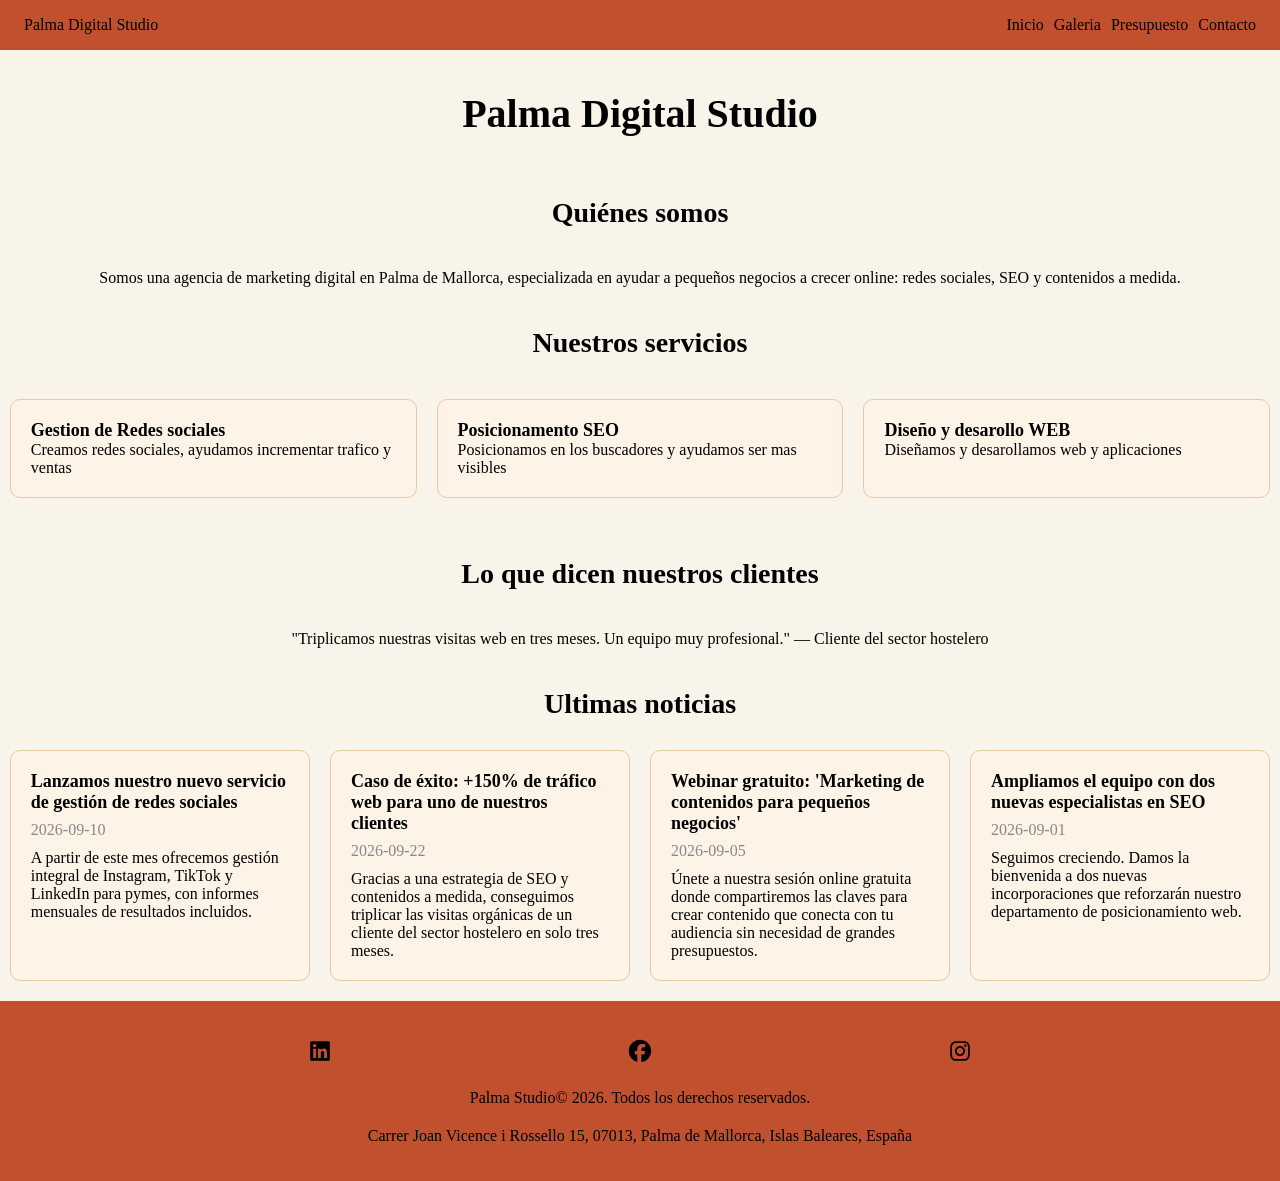
==== index.html @ fb118498 "Subida inicial del trabajo final" ====
<!DOCTYPE html>
<html lang="es">
<head>
    <meta charset="UTF-8">
    <meta name="viewport" content="width=device-width, initial-scale=1.0">
    <link rel="stylesheet" href="css/styles.css">
    <title>Inicio</title>
</head>
<body>
    <!-- HEADER -->
    <nav class="navigacion_principal">
        <div class="logo">Palma Digital Studio</div>
        <ul>
            <li><a href="index.html" class="active">Inicio</a></li>
            <li><a href="views/galeria.html">Galeria</a></li>
            <li><a href="views/presupuesto.html">Presupuesto</a></li>
            <li><a href="views/contacto.html">Contacto</a></li>
        </ul>
    </nav>
    <!-- MAIN -->
    <main>
        <div class="container-main">
             <h1>Palma Digital Studio</h1>
            <!--SECCION: TARJETAS-->
            <div id="tarjetas">
            
                <!-- SECCIÓN 1: Quiénes somos -->
                <section id="quienes-somos">
                <h2>Quiénes somos</h2>
                <p>Somos una agencia de marketing digital en Palma de Mallorca, especializada en ayudar
                a pequeños negocios a crecer online: redes sociales, SEO y contenidos a medida.</p>
                </section>

                <!--SECCION 2: Servicios-->
                
                 <section id="servicios">
                    <h2>Nuestros servicios</h2>

                    <div class="lista-servicios">
                        <div class="servicio-card card">
                            <h3>Gestion de Redes sociales</h3>
                            <p>Creamos redes sociales, ayudamos incrementar trafico y ventas</p>
                        </div>

                        <div class="servicio-card card">
                            <h3>Posicionamento SEO</h3>
                            <p>Posicionamos en los buscadores y ayudamos ser mas visibles</p>
                        </div>

                        <div class="servicio-card card">
                            <h3>Diseño y desarollo WEB</h3>
                            <p>Diseñamos y desarollamos web y aplicaciones</p>
                        </div>
                    </div>
                </section>

                <!-- SECCIÓN 3: Testimonios-->
                <section id="testimonios">
                    <h2>Lo que dicen nuestros clientes</h2>
                    <blockquote>"Triplicamos nuestras visitas web en tres meses. Un equipo muy profesional." — Cliente del sector hostelero</blockquote>
                </section>
            </div>

            <!-- SECCIÓN 2: Noticias-->
             <h2 class="titulo-noticias">Ultimas noticias</h2>
    <div id="noticias">
         
            
            
    </div>
        </div>
    </main>
    <!-- FOOTER -->
    <footer>
        <div class="redes_sociales">
            <!--LINKEDN-->
            <a href="https://linkedn/es-ficcio" aria-label="Linkedn">
                <svg xmlns="http://www.w3.org/2000/svg" viewBox="0 0 640 640">
                <!--!Font Awesome Free 7.3.1 by @fontawesome - https://fontawesome.com License - https://fontawesome.com/license/free Copyright 2026 Fonticons, Inc.-->
                <path d="M512 96L127.9 96C110.3 96 96 110.5 96 128.3L96 511.7C96 529.5 110.3 544 127.9 544L512 544C529.6 544 544 529.5 544 511.7L544 128.3C544 110.5 529.6
                96 512 96zM231.4 480L165 480L165 266.2L231.5 266.2L231.5 480L231.4 480zM198.2 160C219.5 160 236.7 177.2 236.7 198.5C236.7 219.8 219.5 237 198.2 237C176.9 237
                159.7 219.8 159.7 198.5C159.7 177.2 176.9 160 198.2 160zM480.3 480L413.9 480L413.9 376C413.9 351.2 413.4 319.3 379.4 319.3C344.8 319.3 339.5 346.3 339.5 374.2L339.5 480L273.1 480L273.1 266.2L336.8 
                266.2L336.8 295.4L337.7 295.4C346.6 278.6 368.3 260.9 400.6 260.9C467.8
                 260.9 480.3 305.2 480.3 362.8L480.3 480z"/></svg> 
            </a>

            <!--FACEBOOK-->
            <a href="https://facebook.com/es-ficcio" aria-label="Facebook">
                <svg xmlns="http://www.w3.org/2000/svg" viewBox="0 0 640 640">

                <!--!Font Awesome Free 7.3.1 by @fontawesome - https://fontawesome.com License - https://fontawesome.com/license/free Copyright 2026 Fonticons, Inc.-->
                <path d="M576 320C576 178.6 461.4 64 320 64C178.6 64 64 178.6 64 320C64
                440 146.7 540.8 258.2 568.5L258.2 398.2L205.4 398.2L205.4 320L258.2 320L258.2 286.3C258.2
                199.2 297.6 158.8 383.2 158.8C399.4 158.8 427.4 162 438.9 165.2L438.9 236C432.9 235.4 422.4 235 
                409.3 235C367.3 235 351.1 250.9 351.1 292.2L351.1 320L434.7 320L420.3 398.2L351 398.2L351 574.1C477.8 558.8 576 450.9 576 320z"/></svg>
            </a>

            <!--INSTAGRAM-->
            <a href="https://instagram.com/es-ficcio" aria-label="Instagram">
                <svg xmlns="http://www.w3.org/2000/svg" viewBox="0 0 640 640">
                <!--!Font Awesome Free 7.3.1 by @fontawesome - https://fontawesome.com License - https://fontawesome.com/license/free Copyright 2026 Fonticons, Inc.-->
                <path d="M320.3 205C256.8 204.8 205.2 256.2 205 319.7C204.8 383.2 256.2 434.8 319.7 435C383.2 435.2 434.8 383.8 435 320.3C435.2 256.8 383.8 205.2 320.3 
                205zM319.7 245.4C360.9 245.2 394.4 278.5 394.6 319.7C394.8 360.9 361.5 394.4 320.3 394.6C279.1 394.8 245.6 361.5 245.4 320.3C245.2 279.1 278.5 245.6 319.7 
                245.4zM413.1 200.3C413.1 185.5 425.1 173.5 439.9 173.5C454.7 173.5 466.7 185.5 466.7 200.3C466.7 215.1 454.7 227.1 439.9 227.1C425.1 227.1 413.1 215.1 413.1 
                200.3zM542.8 227.5C541.1 191.6 532.9 159.8 506.6 133.6C480.4 107.4 448.6 99.2 412.7 97.4C375.7 95.3 264.8 95.3 227.8 97.4C192 99.1 160.2 107.3
                133.9 133.5C107.6 159.7 99.5 191.5 97.7 227.4C95.6 264.4 95.6 375.3 97.7 412.3C99.4 448.2 107.6 480 133.9 506.2C160.2 532.4 191.9 540.6 227.8 542.4C264.8 544.5 
                375.7 544.5 412.7 542.4C448.6 540.7 480.4 532.5 506.6 506.2C532.8 480 541 448.2 542.8 412.3C544.9 375.3 544.9 264.5 542.8 227.5zM495 452C487.2 471.6 472.1 486.7 
                452.4 494.6C422.9 506.3 352.9 503.6 320.3 503.6C287.7 503.6 217.6 506.2 188.2 494.6C168.6 486.8 153.5 471.7 145.6 452C133.9 422.5 136.6 352.5 136.6 319.9C136.6 287.3 
                134 217.2 145.6 187.8C153.4 168.2 168.5 153.1 188.2 145.2C217.7 133.5 287.7 136.2 320.3 136.2C352.9 136.2 423 133.6 452.4 145.2C472 153 487.1 168.1 495 187.8C506.7 217.3
                504 287.3 504 319.9C504 352.5 506.7 422.6 495 452z"/></svg>

            </a>

        </div>
        <div class="aviso-legal-direccion">
        <p> Palma Studio© 2026. Todos los derechos reservados.</p>
        <p>
            Carrer Joan Vicence i Rossello 15, 07013, Palma de Mallorca, Islas Baleares, España
        </p>
        </div>


    </footer>
    <script src="js/noticias.js"></script>
</body>
</html>
---- css/styles.css ----
*{
    margin: 0;
    padding: 0;
    box-sizing: border-box;
   
}

body{
    display:flex;
    flex-direction: column;
    min-height: 100vh;
    background-color: rgb(248, 244, 234);;
    
}
main{
   flex: 1;
   display: flex;
   justify-content: center;
}


.navigacion_principal{
    display: flex;
    flex-direction: row;
    gap:40px;
    position: sticky;
    top:0;
    z-index: 100;
    background-color: #C1502E;;
    padding: 16px 24px;
    justify-content: space-between;
    align-items: center;


}

.navigacion_principal a{
  text-decoration: none;
  color: inherit;
}

ul{
    display: flex;
    justify-content: space-evenly;
    gap: 10px;
    list-style: none;
  

}


/**************** Solo para orientarme, dividi por colores *******************/


main { flex: 1; background-color:rgb(248, 244, 234); }



footer {background-color: #C1502E;; }


footer{
     background-color: #C1502E;
     padding: 16px 24px;
}


/*============================================================================================================================
                                               MAIN INDEX
==============================================================================================================================*/
#noticias{
    display: grid;
    grid-template-columns: repeat(auto-fit, minmax(250px, 1fr));
    gap: 20px;
    padding: 20px 0;
}
.titulo-noticias{
    text-align: center;
    font-size: 28px;
    padding-top: 20px;
    padding-bottom: 10px;
}




.main-container{
   display:flex;
   flex-direction: column;
  }

.container-main h1 {
    text-align: center;
    padding-top: 20px;
    padding-bottom: 20px;
    font-size: 2.5rem;
    margin-top: 20px;
}

#tarjetas{
   display: flex;
   flex-direction: column;
   gap: 20px;

}
#quienes-somos{
     display: flex;
     flex-direction: column;
     align-items: center;
     gap:5px;
     padding: 20px 0;
}


/* Servicios Tarjetas */

#servicios {
    display: flex;
    flex-direction: column;

    align-items: center;
    gap: 10px;
}

.lista-servicios{
   display: flex;
   gap: 20px;
   flex-wrap: wrap;
   justify-content: center;
}

.servicio-card{
   flex:1;
   min-width: 200px;;
}

.card{
   background-color: blanchedalmond;
   padding: 20px;
   border:1px solid rgb(148, 49, 14);
   border-radius: 10px;
}


#quienes-somos {
    padding-top: 40px;
    padding-bottom: 0;
}

#servicios {
    padding-top: 20px;
    padding-bottom: 20px;
}

#quienes-somos {
    gap: 40px;
}

#servicios {
    gap: 40px;
}

.card {
    background-color: #FDF3E7;
    border: 1px solid #E8C9A8;
    border-radius: 10px;
    padding: 20px;
}
.noticia-card h3{
    margin-bottom: 8px;
}

.noticia-card .noticia-fecha{
    margin-bottom: 10px;
    color: #888;
}


#quienes-somos h2, #servicios h2, #testimonios h2, .container-main > h2 {
    font-size: 28px;
}
#testimonios {
    display: flex;
    flex-direction: column;
    align-items: center;
    gap: 40px;
    padding-top: 20px;
    padding-bottom: 20px;
}

.servicio-card h3, .noticia-card h3 {
    font-size: 18px;
}






















/********************************************* GALEREA ******************************************************************/


/* ============================================================
   GALERÍA — grid de miniaturas + modal para verlas en grande
   ============================================================ */

/* Este es el CONTENEDOR que envuelve las 4 fotos.
   Le decimos que sea un grid, y cómo repartir sus columnas */
#grid-galeria {

    display: grid;
    /* Activa el modo "cuadrícula". Sin esta línea, las <img> de
       dentro se comportarían como texto normal, una detrás de
       otra, sin ningún control de columnas */

    grid-template-columns: repeat(auto-fit, minmax(200px, 1fr));
    /* Esto define el ANCHO de las columnas:
       - minmax(200px, 1fr) → cada columna mide MÍNIMO 200px,
         y si sobra espacio en la pantalla, se reparte por igual
       - repeat(auto-fit, ...) → mete tantas columnas de esas
         como quepan, sin que tengamos que decirle un número fijo.
         Si la pantalla es ancha, caben más columnas; si es
         estrecha (móvil), caben menos — se recalcula solo */

    gap: 16px;
    /* Espacio entre las fotos, tanto horizontal como vertical.
       Mejor que usar "margin" en cada imagen suelta, porque
       gap no añade espacio extra sobrante en los bordes */

    padding: 20px;
    /* Separación entre el borde del grid y las fotos de dentro,
       para que no queden pegadas al nav ni a los lados de la
       pantalla */

 

}







/* Estas son las reglas que se aplican a CADA una de las 4 fotos
   dentro del grid (todas comparten la clase "galeria-thumb") */
.galeria-thumb {

    width: 100%;
    /* La imagen llena TODO el ancho de la columna que le tocó
       (columna decidida arriba, en grid-template-columns) */

    height: 270px;
    /* La ALTURA la fijamos aparte, a mano — el grid no decide
       esto, solo el ancho. Ponemos la misma altura a las 4 para
       que todas queden igual de grandes visualmente, en vez de
       que cada una tenga la altura natural de su foto original */

    object-fit: cover;
    /* CLAVE: como acabamos de forzar una altura fija (270px),
       la foto podría verse aplastada o estirada si no encaja
       exactamente. object-fit:cover le dice "rellena este hueco
       y recorta lo que sobre, pero NUNCA te deformes" */

    border-radius: 8px;
    /* Esquinas redondeadas, un detalle estético */

    cursor: pointer;
    /* Cambia el cursor del ratón a una "manita" al pasar por
       encima, para indicar visualmente que se puede hacer clic */

    transition: transform 0.2s ease, box-shadow 0.2s ease;
    /* Esto NO cambia nada por sí solo — solo le dice al navegador:
       "cuando cambien transform o box-shadow en este elemento
       (por ejemplo, en el :hover de abajo), hazlo suavemente en
       0.2 segundos, no de golpe" */
}

/* :hover son estilos que se aplican SOLO mientras el ratón está
   encima de la imagen — desaparecen en cuanto lo apartas */
.galeria-thumb:hover {

    transform: scale(1.03);
    /* Agranda la imagen un 3% — un efecto sutil de "esto es
       interactivo, tócame" */

    box-shadow: 0 4px 12px rgba(0, 0, 0, 0.2);
    /* Sombra que aparece al pasar el ratón, reforzando la
       sensación de que la foto "se levanta" un poco */
}


/* ============================================================
   MODAL — la caja que muestra la foto en grande al hacer clic
   ============================================================ */

/* El FONDO OSCURO que cubre toda la pantalla cuando el modal
   está abierto */
.modal-oculto {

    display: none;
    /* CLAVE: oculto de partida, en cuanto carga la página.
       jQuery cambia esto a "block" con .fadeIn() cuando haces
       clic en una miniatura. Sin esta línea, el modal se vería
       SIEMPRE, desde el primer segundo, tapando todo */

    position: fixed;
    /* Lo saca del flujo normal de la página y lo "clava" respecto
       a la ventana del navegador — así, aunque el usuario haga
       scroll, el modal se queda siempre en su sitio, cubriendo
       toda la pantalla visible */

    top: 0;
    left: 0;
    width: 100%;
    height: 100%;
    /* Estas 4 líneas juntas hacen que el fondo oscuro cubra
       TODA la ventana, de esquina a esquina */

    background: rgba(0, 0, 0, 0.9);
    /* Negro al 90% de opacidad — el "oscurecido" típico detrás
       de cualquier modal. El 10% restante deja intuir que hay
       algo detrás, sin distraer */

    z-index: 200;
    /* z-index decide qué capa queda POR ENCIMA cuando varios
       elementos se solapan. Tiene que ser MAYOR que el z-index
       de tu nav (que tiene 100) — si no, el nav se vería
       flotando por encima del modal, tapando parte de la foto */
}

/* La IMAGEN GRANDE que aparece centrada dentro del modal */
#modal-imagen {

    max-width: 85%;
    max-height: 85%;
    /* Nunca más grande que el 85% del ancho/alto de la pantalla,
       para dejar un margen de aire alrededor y que no toque
       los bordes */

    display: block;
    margin: 0 auto;
    /* margin:0 auto centra la imagen HORIZONTALMENTE dentro
       de su contenedor (el modal) */

    position: relative;
    top: 50%;
    transform: translateY(-50%);
    /* Este truco de 3 líneas centra la imagen VERTICALMENTE:
       - "top:50%" baja el borde SUPERIOR de la imagen hasta la
         mitad de la pantalla
       - "translateY(-50%)" la sube la mitad de SU PROPIA altura,
         dejándola perfectamente centrada de verdad (no solo su
         borde de arriba) */

    border-radius: 4px;
    box-shadow: 0 8px 30px rgba(0, 0, 0, 0.5);
    /* Sombra suave para que la foto se despegue visualmente
       del fondo negro, en vez de fundirse con él */
}

/* La "X" para cerrar, arriba a la derecha del modal */
#cerrar-modal {

    position: absolute;
    /* position:absolute la coloca respecto al primer ancestro
       que tenga position distinto de "static" — en este caso,
       el propio .modal-oculto (que tiene position:fixed) */

    top: 24px;
    right: 32px;
    /* Separada un poco de la esquina superior derecha */

    color: white;
    font-size: 2.5rem;
    font-weight: 300;
    /* Blanca, grande y fina, para que se vea bien sobre el
       fondo negro sin ser demasiado pesada visualmente */

    line-height: 1;
    /* Sin esto, la "X" tendría un pequeño espacio extra arriba
       y abajo por defecto del navegador — line-height:1 lo quita,
       ajustando el texto justo a su tamaño real */

    cursor: pointer;
    /* Cursor de "manita" para indicar que es clicable */
}
#galeria {
    background-color: transparent;
    border: none;
    padding: 20px 0;
}

#galeria .cabecera {
    text-align: center;
    padding: 20px;
}



         



/*====================================================================================================================
                                                PRESUPUESTO
=======================================================================================================================*/


.contenedor{
    max-width: 900px;
}

#presupuesto{
   display: flex;
   flex-direction: column;
   flex-wrap: wrap;
   align-items: center;
   gap: 20px;

}

#form-presupuesto{

   display: flex;
   
   flex-wrap: wrap;
   gap: 40px;
   padding: 40px;
   

}

fieldset{
    display: grid;
    grid-template-columns: 1fr;
    gap: 15px;
    border: 1px solid #E8C9A8;
    background-color: #FDF3E7;
    border-radius: 12px;
    padding: 25px 30px;
}
legend{
   font-family: Arial, Helvetica, sans-serif;
   font-size: larger;

   font-weight: 400;
   padding: 20px 20px;
}

.cabecera{
   margin-top: 20px;
}

#form-presupuesto{
   margin-bottom: 60px;
   margin-top: -20px;
}


input{
    border: 1px solid #E8C9A8;
     border-radius: 6px;
}

input:focus{
    border: 2px solid #C1502E;
    outline: none;
}

input:-webkit-autofill{
    -webkit-box-shadow: 0 0 0 1000px #fff inset;
}


button{
    border: 1px solid #E8C9A8;
    border-radius: 6px;
    padding: 10px 20px;
    background-color: #fff;
    font-family: inherit;
    cursor: pointer;
}

input[type="checkbox"]{
    appearance: none;
    width: 18px;
    height: 18px;
    border: 1px solid #E8C9A8;
    border-radius: 4px;
    background-color: #fff;
    cursor: pointer;
}

input[type="checkbox"]:checked{
    background-color: #C1502E;
    border-color: #C1502E;
}

select{
    border: 1px solid #E8C9A8;
    border-radius: 6px;
    padding: 8px 10px;
    background-color: #fff;
    font-family: inherit;
}

select:focus{
    border: 2px solid #C1502E;
    outline: none;
}


button:hover{
    border: 2px solid #C1502E;
}

button:active{
    border: 2px solid #C1502E;
    background-color: #FDF3E7;
}







   /*===================================================================================
                                             CONTACTO
/*===================================================================================*/
main{
   background-color: rgb(248, 244, 234);
}
.contenedor {
    
    width: 1200px;
    max-width: 90%;       /* para que no se salga en pantallas pequeñas */
    margin: 20px auto;    /* auto a los lados = centrado horizontal */
    background-color: rgb(248, 244, 234);
}
#map {
    height: 400px;
    width: 100%;
}

.leaflet-routing-container {
    max-width: 90%;
    font-size: 0.85rem;
}

#contacto{
    display: flex;
    flex-direction: column;
    align-items: center;
    justify-content: center;
    gap: 30px;
   
}

.datos-contacto{
  
    text-align: center;
    margin-bottom: 40px;
    padding: 10px;
   }

.datos-contacto p{
    line-height: 1.8;
}




/*===================================================================================
                                             FOOTER
/*===================================================================================*/

.redes_sociales{
   display: flex;
   justify-content: space-evenly;
   align-items: center; 
   gap:10px;
   margin-top: 20px;

   
}
.redes_sociales svg{

width: 28px;
height: 28px;

}

.aviso-legal-direccion{
   display: flex;
   flex-direction: column;
   align-items: center;
   gap:20px;
   margin-top: 20px;
   margin-bottom: 20px;
}
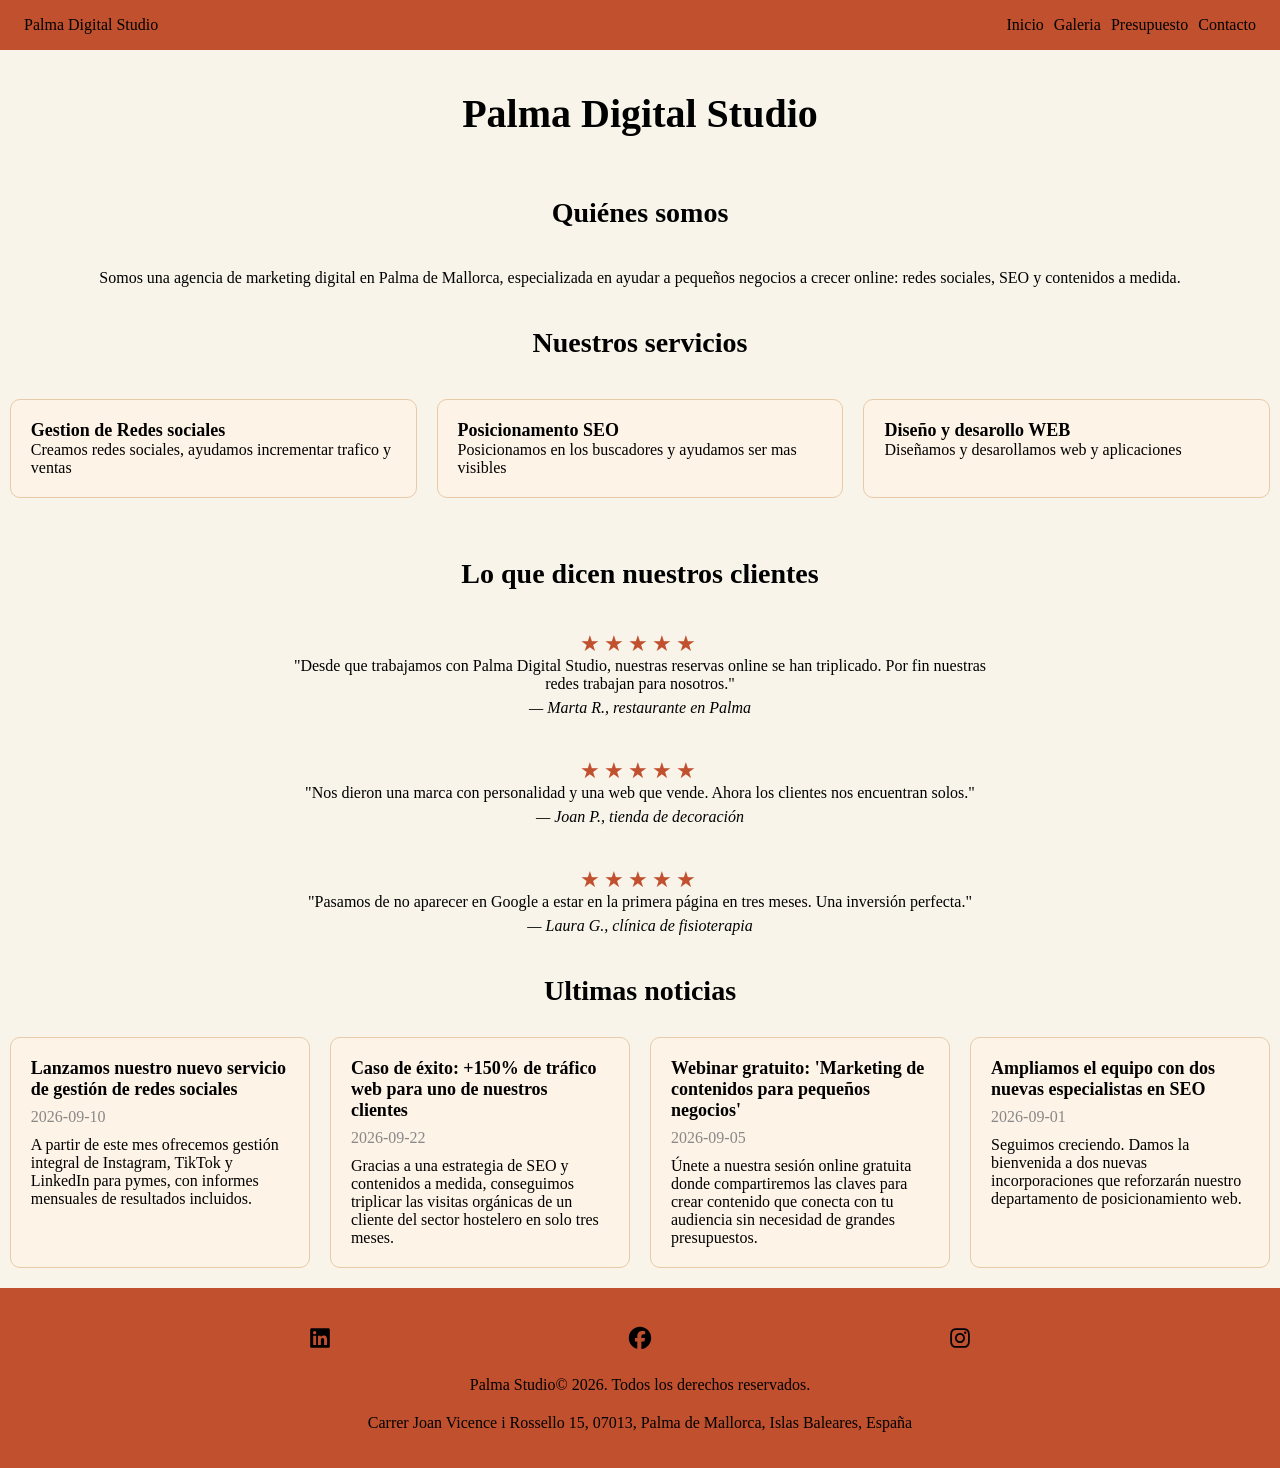
==== commit a3bf28fb: "Version de trabajo final" ====
--- a/index.html
+++ b/index.html
@@ -8,6 +8,7 @@
 </head>
 <body>
     <!-- HEADER -->
+     <!-- Menú de navegación: class="active" marca la página en la que esta usuario -->
     <nav class="navigacion_principal">
         <div class="logo">Palma Digital Studio</div>
         <ul>
@@ -19,9 +20,12 @@
     </nav>
     <!-- MAIN -->
     <main>
+        <!--contenedor que envuelve todo el contenido principal-->
         <div class="container-main">
+            <!--titulo principal de la pagina y de la web en general-->
              <h1>Palma Digital Studio</h1>
             <!--SECCION: TARJETAS-->
+            <!--agrupa las secciones "quiénes somos", "servicios" y "testimonios"-->
             <div id="tarjetas">
             
                 <!-- SECCIÓN 1: Quiénes somos -->
@@ -32,7 +36,7 @@
                 </section>
 
                 <!--SECCION 2: Servicios-->
-                
+                <!--Muestra servicios los servicios principales enlas tarjetas-->
                  <section id="servicios">
                     <h2>Nuestros servicios</h2>
 
@@ -55,26 +59,47 @@
                 </section>
 
                 <!-- SECCIÓN 3: Testimonios-->
+                 <!--esta seccion muestra testimonios de los clientes, uso "blockquote" para comentarios de los demas-->
                 <section id="testimonios">
                     <h2>Lo que dicen nuestros clientes</h2>
-                    <blockquote>"Triplicamos nuestras visitas web en tres meses. Un equipo muy profesional." — Cliente del sector hostelero</blockquote>
+                    <blockquote>
+                        <p class="estrellas">★★★★★</p>
+                        <p>"Desde que trabajamos con Palma Digital Studio, nuestras reservas online se han triplicado. Por fin nuestras redes trabajan para nosotros."</p>
+                        <p class="autor">— Marta R., restaurante en Palma</p>
+                    </blockquote>
+
+                    <blockquote>
+                        <p class="estrellas">★★★★★</p>
+                        <p>"Nos dieron una marca con personalidad y una web que vende. Ahora los clientes nos encuentran solos."</p>
+                        <p class="autor">— Joan P., tienda de decoración</p>
+                    </blockquote>
+
+                    <blockquote>
+                        <p class="estrellas">★★★★★</p>
+                        <p>"Pasamos de no aparecer en Google a estar en la primera página en tres meses. Una inversión perfecta."</p>
+                        <p class="autor">— Laura G., clínica de fisioterapia</p>
+                    </blockquote>
                 </section>
             </div>
 
-            <!-- SECCIÓN 2: Noticias-->
+            <!-- SECCIÓN 4: Noticias-->
              <h2 class="titulo-noticias">Ultimas noticias</h2>
-    <div id="noticias">
+
+        <!-- Este div está vacío porque se rellena con noticias.js,
+        que carga las noticias desde data/noticias.json con fetch -->
+        <div id="noticias">
          
-            
-            
-    </div>
+        </div>
         </div>
     </main>
+    
     <!-- FOOTER -->
     <footer>
+        <!-- Enlaces a redes sociales con iconos SVG de Font Awesome.
+        El aria-label indica a los lectores de pantalla que red es cada icono -->
         <div class="redes_sociales">
-            <!--LINKEDN-->
-            <a href="https://linkedn/es-ficcio" aria-label="Linkedn">
+            <!--LINKEDIN-->
+            <a href="https://linkedin.com/ficcio" aria-label="LinkedIn">
                 <svg xmlns="http://www.w3.org/2000/svg" viewBox="0 0 640 640">
                 <!--!Font Awesome Free 7.3.1 by @fontawesome - https://fontawesome.com License - https://fontawesome.com/license/free Copyright 2026 Fonticons, Inc.-->
                 <path d="M512 96L127.9 96C110.3 96 96 110.5 96 128.3L96 511.7C96 529.5 110.3 544 127.9 544L512 544C529.6 544 544 529.5 544 511.7L544 128.3C544 110.5 529.6
@@ -85,7 +110,7 @@
             </a>
 
             <!--FACEBOOK-->
-            <a href="https://facebook.com/es-ficcio" aria-label="Facebook">
+            <a href="https://facebook.com/ficcio" aria-label="Facebook">
                 <svg xmlns="http://www.w3.org/2000/svg" viewBox="0 0 640 640">
 
                 <!--!Font Awesome Free 7.3.1 by @fontawesome - https://fontawesome.com License - https://fontawesome.com/license/free Copyright 2026 Fonticons, Inc.-->
@@ -96,7 +121,7 @@
             </a>
 
             <!--INSTAGRAM-->
-            <a href="https://instagram.com/es-ficcio" aria-label="Instagram">
+            <a href="https://instagram.com/ficcio" aria-label="Instagram">
                 <svg xmlns="http://www.w3.org/2000/svg" viewBox="0 0 640 640">
                 <!--!Font Awesome Free 7.3.1 by @fontawesome - https://fontawesome.com License - https://fontawesome.com/license/free Copyright 2026 Fonticons, Inc.-->
                 <path d="M320.3 205C256.8 204.8 205.2 256.2 205 319.7C204.8 383.2 256.2 434.8 319.7 435C383.2 435.2 434.8 383.8 435 320.3C435.2 256.8 383.8 205.2 320.3 
@@ -112,6 +137,7 @@
             </a>
 
         </div>
+        <!-- Copyright y dirección de la empresa -->
         <div class="aviso-legal-direccion">
         <p> Palma Studio© 2026. Todos los derechos reservados.</p>
         <p>
@@ -121,6 +147,8 @@
 
 
     </footer>
+    <!--carga el script de las noticias al final del body,
+    de esta manera el HTML ya estara cargado cuando se ejecute.-->
     <script src="js/noticias.js"></script>
 </body>
 </html>
--- a/css/styles.css
+++ b/css/styles.css
@@ -1,94 +1,88 @@
-*{
+/*============================================================
+                    ESTILOS GENERALES
+    (se aplican a las 4 páginas: index, galería,
+     presupuesto y contacto)
+============================================================*/
+
+/* Reset: quito margenes por defecto y hago que el padding
+   y el borde cuenten dentro del ancho de cada elemento */
+* {
     margin: 0;
     padding: 0;
     box-sizing: border-box;
-   
-}
-
-body{
-    display:flex;
+}
+
+/* Body en columna y con altura minima de pantalla completa,
+   para que el footer quede siempre abajo */
+body {
+    display: flex;
     flex-direction: column;
     min-height: 100vh;
-    background-color: rgb(248, 244, 234);;
-    
-}
-main{
-   flex: 1;
-   display: flex;
-   justify-content: center;
-}
-
-
-.navigacion_principal{
+    background-color: rgb(248, 244, 234);
+}
+
+/* Main ocupa todo el espacio libre entre el menú y el footer */
+main {
+    flex: 1;
+    display: flex;
+    justify-content: center;
+    background-color: rgb(248, 244, 234);
+}
+
+/* Contenedor de galería, presupuesto y contacto: centrado
+   y sin salirse de la pantalla en movil (max-width 90%) */
+.contenedor {
+    width: 1200px;
+    max-width: 90%;
+    margin: 20px auto;
+    background-color: rgb(248, 244, 234);
+}
+
+/* Títulos h1 de galería, presupuesto y contacto */
+.cabecera {
+    margin-top: 20px;
+}
+
+
+/*============================================================
+                    MENÚ DE NAVEGACIÓN
+============================================================*/
+
+/* Menú fijo arriba (sticky) con el logo a la izquierda
+   y los enlaces a la derecha */
+.navigacion_principal {
     display: flex;
     flex-direction: row;
-    gap:40px;
+    gap: 40px;
     position: sticky;
-    top:0;
-    z-index: 100;
-    background-color: #C1502E;;
+    top: 0;
+    z-index: 100; /* queda por encima del contenido al hacer scroll */
+    background-color: #C1502E;
     padding: 16px 24px;
     justify-content: space-between;
     align-items: center;
-
-
-}
-
-.navigacion_principal a{
-  text-decoration: none;
-  color: inherit;
-}
-
-ul{
+}
+
+/* Enlaces del menú sin subrayado y con el color del texto */
+.navigacion_principal a {
+    text-decoration: none;
+    color: inherit;
+}
+
+/* Lista de enlaces en fila y sin viñetas */
+ul {
     display: flex;
     justify-content: space-evenly;
     gap: 10px;
     list-style: none;
-  
-
-}
-
-
-/**************** Solo para orientarme, dividi por colores *******************/
-
-
-main { flex: 1; background-color:rgb(248, 244, 234); }
-
-
-
-footer {background-color: #C1502E;; }
-
-
-footer{
-     background-color: #C1502E;
-     padding: 16px 24px;
-}
-
-
-/*============================================================================================================================
-                                               MAIN INDEX
-==============================================================================================================================*/
-#noticias{
-    display: grid;
-    grid-template-columns: repeat(auto-fit, minmax(250px, 1fr));
-    gap: 20px;
-    padding: 20px 0;
-}
-.titulo-noticias{
-    text-align: center;
-    font-size: 28px;
-    padding-top: 20px;
-    padding-bottom: 10px;
-}
-
-
-
-
-.main-container{
-   display:flex;
-   flex-direction: column;
-  }
-
+}
+
+
+/*============================================================
+                    INDEX (PORTADA)
+============================================================*/
+
+/* Título principal de la portada */
 .container-main h1 {
     text-align: center;
     padding-top: 20px;
@@ -97,88 +91,68 @@
     margin-top: 20px;
 }
 
-#tarjetas{
-   display: flex;
-   flex-direction: column;
-   gap: 20px;
-
-}
-#quienes-somos{
-     display: flex;
-     flex-direction: column;
-     align-items: center;
-     gap:5px;
-     padding: 20px 0;
-}
-
-
-/* Servicios Tarjetas */
-
+/* Agrupa quiénes somos, servicios y testimonios en columna */
+#tarjetas {
+    display: flex;
+    flex-direction: column;
+    gap: 20px;
+}
+
+/* Sección quiénes somos, centrada */
+#quienes-somos {
+    display: flex;
+    flex-direction: column;
+    align-items: center;
+    gap: 40px;
+    padding: 40px 0 0;
+}
+
+/* Sección de servicios, centrada */
 #servicios {
     display: flex;
     flex-direction: column;
-
-    align-items: center;
-    gap: 10px;
-}
-
-.lista-servicios{
-   display: flex;
-   gap: 20px;
-   flex-wrap: wrap;
-   justify-content: center;
-}
-
-.servicio-card{
-   flex:1;
-   min-width: 200px;;
-}
-
-.card{
-   background-color: blanchedalmond;
-   padding: 20px;
-   border:1px solid rgb(148, 49, 14);
-   border-radius: 10px;
-}
-
-
-#quienes-somos {
-    padding-top: 40px;
-    padding-bottom: 0;
-}
-
-#servicios {
-    padding-top: 20px;
-    padding-bottom: 20px;
-}
-
-#quienes-somos {
+    align-items: center;
     gap: 40px;
-}
-
-#servicios {
-    gap: 40px;
-}
-
+    padding: 20px 0;
+}
+
+/* Tarjetas de servicios en fila; si no caben, bajan a otra linea */
+.lista-servicios {
+    display: flex;
+    gap: 20px;
+    flex-wrap: wrap;
+    justify-content: center;
+}
+
+/* Cada tarjeta de servicio ocupa el mismo ancho (minimo 200px) */
+.servicio-card {
+    flex: 1;
+    min-width: 200px;
+}
+
+/* Estilo común de tarjetas (servicios y noticias) */
 .card {
     background-color: #FDF3E7;
     border: 1px solid #E8C9A8;
     border-radius: 10px;
     padding: 20px;
 }
-.noticia-card h3{
-    margin-bottom: 8px;
-}
-
-.noticia-card .noticia-fecha{
-    margin-bottom: 10px;
-    color: #888;
-}
-
-
-#quienes-somos h2, #servicios h2, #testimonios h2, .container-main > h2 {
+
+/* Tamaño de los titulos h2 de la portada */
+#quienes-somos h2,
+#servicios h2,
+#testimonios h2,
+.container-main > h2 {
     font-size: 28px;
 }
+
+/* Tamaño de los titulos h3 dentro de las tarjetas */
+.servicio-card h3,
+.noticia-card h3 {
+    font-size: 18px;
+}
+
+/* Sección de testimonios, centrada */
 #testimonios {
     display: flex;
     flex-direction: column;
@@ -188,266 +162,162 @@
     padding-bottom: 20px;
 }
 
-.servicio-card h3, .noticia-card h3 {
-    font-size: 18px;
-}
-
-
-
-
-
-
-
-
-
-
-
-
-
-
-
-
-
-
-
-
-
-
-/********************************************* GALEREA ******************************************************************/
-
-
-/* ============================================================
-   GALERÍA — grid de miniaturas + modal para verlas en grande
-   ============================================================ */
-
-/* Este es el CONTENEDOR que envuelve las 4 fotos.
-   Le decimos que sea un grid, y cómo repartir sus columnas */
+/* Reseñas centradas y con ancho maximo para que se lean bien */
+#testimonios blockquote {
+    text-align: center;
+    max-width: 700px;
+}
+
+/* Estrellas de valoración en terracota */
+.estrellas {
+    color: #C1502E;
+    font-size: 1.4rem;
+    letter-spacing: 4px;
+}
+
+/* Nombre del cliente de la reseña en cursiva */
+.autor {
+    font-style: italic;
+    margin-top: 6px;
+}
+
+/* Titulo "Últimas noticias" */
+.titulo-noticias {
+    text-align: center;
+    font-size: 28px;
+    padding-top: 20px;
+    padding-bottom: 10px;
+}
+
+/* Cuadricula de noticias (las crea noticias.js):
+   columnas de mínimo 250px que se adaptan al ancho */
+#noticias {
+    display: grid;
+    grid-template-columns: repeat(auto-fit, minmax(250px, 1fr));
+    gap: 20px;
+    padding: 20px 0;
+}
+
+/* Separación bajo el titulo de cada noticia */
+.noticia-card h3 {
+    margin-bottom: 8px;
+}
+
+/* Fecha de la noticia en gris */
+.noticia-card .noticia-fecha {
+    margin-bottom: 10px;
+    color: #888;
+}
+
+
+/*============================================================
+                          GALERÍA
+============================================================*/
+
+/* Sección de la galeria */
+#galeria {
+    background-color: transparent;
+    border: none;
+    padding: 20px 0;
+}
+
+/* Titulo de la galeria centrado */
+#galeria .cabecera {
+    text-align: center;
+    padding: 20px;
+}
+
+/* Cuadrícula de miniaturas: 2 columnas en ordenador y 1 en móvil,
+   con ancho máximo de 900px y centrada */
 #grid-galeria {
-
     display: grid;
-    /* Activa el modo "cuadrícula". Sin esta línea, las <img> de
-       dentro se comportarían como texto normal, una detrás de
-       otra, sin ningún control de columnas */
-
-    grid-template-columns: repeat(auto-fit, minmax(200px, 1fr));
-    /* Esto define el ANCHO de las columnas:
-       - minmax(200px, 1fr) → cada columna mide MÍNIMO 200px,
-         y si sobra espacio en la pantalla, se reparte por igual
-       - repeat(auto-fit, ...) → mete tantas columnas de esas
-         como quepan, sin que tengamos que decirle un número fijo.
-         Si la pantalla es ancha, caben más columnas; si es
-         estrecha (móvil), caben menos — se recalcula solo */
-
+    grid-template-columns: repeat(auto-fit, minmax(300px, 1fr));
     gap: 16px;
-    /* Espacio entre las fotos, tanto horizontal como vertical.
-       Mejor que usar "margin" en cada imagen suelta, porque
-       gap no añade espacio extra sobrante en los bordes */
-
     padding: 20px;
-    /* Separación entre el borde del grid y las fotos de dentro,
-       para que no queden pegadas al nav ni a los lados de la
-       pantalla */
-
- 
-
-}
-
-
-
-
-
-
-
-/* Estas son las reglas que se aplican a CADA una de las 4 fotos
-   dentro del grid (todas comparten la clase "galeria-thumb") */
+    max-width: 900px;
+    margin: 0 auto;
+}
+
+/* Miniaturas ocupan todo el ancho de su columna y se ven enteras, sin recortar */
 .galeria-thumb {
-
     width: 100%;
-    /* La imagen llena TODO el ancho de la columna que le tocó
-       (columna decidida arriba, en grid-template-columns) */
-
-    height: 270px;
-    /* La ALTURA la fijamos aparte, a mano — el grid no decide
-       esto, solo el ancho. Ponemos la misma altura a las 4 para
-       que todas queden igual de grandes visualmente, en vez de
-       que cada una tenga la altura natural de su foto original */
-
+    height: auto;
     object-fit: cover;
-    /* CLAVE: como acabamos de forzar una altura fija (270px),
-       la foto podría verse aplastada o estirada si no encaja
-       exactamente. object-fit:cover le dice "rellena este hueco
-       y recorta lo que sobre, pero NUNCA te deformes" */
-
     border-radius: 8px;
-    /* Esquinas redondeadas, un detalle estético */
-
     cursor: pointer;
-    /* Cambia el cursor del ratón a una "manita" al pasar por
-       encima, para indicar visualmente que se puede hacer clic */
-
     transition: transform 0.2s ease, box-shadow 0.2s ease;
-    /* Esto NO cambia nada por sí solo — solo le dice al navegador:
-       "cuando cambien transform o box-shadow en este elemento
-       (por ejemplo, en el :hover de abajo), hazlo suavemente en
-       0.2 segundos, no de golpe" */
-}
-
-/* :hover son estilos que se aplican SOLO mientras el ratón está
-   encima de la imagen — desaparecen en cuanto lo apartas */
+}
+
+/* Efecto al pasar el ratón: la imagen crece un poco y aparece sombra */
 .galeria-thumb:hover {
-
     transform: scale(1.03);
-    /* Agranda la imagen un 3% — un efecto sutil de "esto es
-       interactivo, tócame" */
-
     box-shadow: 0 4px 12px rgba(0, 0, 0, 0.2);
-    /* Sombra que aparece al pasar el ratón, reforzando la
-       sensación de que la foto "se levanta" un poco */
-}
-
-
-/* ============================================================
-   MODAL — la caja que muestra la foto en grande al hacer clic
-   ============================================================ */
-
-/* El FONDO OSCURO que cubre toda la pantalla cuando el modal
-   está abierto */
+}
+
+/* Modal: fondo oscuro a pantalla completa, oculto hasta que jQuery lo muestra */
 .modal-oculto {
-
     display: none;
-    /* CLAVE: oculto de partida, en cuanto carga la página.
-       jQuery cambia esto a "block" con .fadeIn() cuando haces
-       clic en una miniatura. Sin esta línea, el modal se vería
-       SIEMPRE, desde el primer segundo, tapando todo */
-
     position: fixed;
-    /* Lo saca del flujo normal de la página y lo "clava" respecto
-       a la ventana del navegador — así, aunque el usuario haga
-       scroll, el modal se queda siempre en su sitio, cubriendo
-       toda la pantalla visible */
-
     top: 0;
     left: 0;
     width: 100%;
     height: 100%;
-    /* Estas 4 líneas juntas hacen que el fondo oscuro cubra
-       TODA la ventana, de esquina a esquina */
-
     background: rgba(0, 0, 0, 0.9);
-    /* Negro al 90% de opacidad — el "oscurecido" típico detrás
-       de cualquier modal. El 10% restante deja intuir que hay
-       algo detrás, sin distraer */
-
-    z-index: 200;
-    /* z-index decide qué capa queda POR ENCIMA cuando varios
-       elementos se solapan. Tiene que ser MAYOR que el z-index
-       de tu nav (que tiene 100) — si no, el nav se vería
-       flotando por encima del modal, tapando parte de la foto */
-}
-
-/* La IMAGEN GRANDE que aparece centrada dentro del modal */
+    z-index: 200; /* por encima del menú (z-index 100) */
+}
+
+/* Imagen grande del modal, centrada en horizontal y vertical */
 #modal-imagen {
-
     max-width: 85%;
     max-height: 85%;
-    /* Nunca más grande que el 85% del ancho/alto de la pantalla,
-       para dejar un margen de aire alrededor y que no toque
-       los bordes */
-
     display: block;
     margin: 0 auto;
-    /* margin:0 auto centra la imagen HORIZONTALMENTE dentro
-       de su contenedor (el modal) */
-
     position: relative;
     top: 50%;
     transform: translateY(-50%);
-    /* Este truco de 3 líneas centra la imagen VERTICALMENTE:
-       - "top:50%" baja el borde SUPERIOR de la imagen hasta la
-         mitad de la pantalla
-       - "translateY(-50%)" la sube la mitad de SU PROPIA altura,
-         dejándola perfectamente centrada de verdad (no solo su
-         borde de arriba) */
-
     border-radius: 4px;
     box-shadow: 0 8px 30px rgba(0, 0, 0, 0.5);
-    /* Sombra suave para que la foto se despegue visualmente
-       del fondo negro, en vez de fundirse con él */
-}
-
-/* La "X" para cerrar, arriba a la derecha del modal */
+}
+
+/* Botón X para cerrar el modal, arriba a la derecha */
 #cerrar-modal {
-
     position: absolute;
-    /* position:absolute la coloca respecto al primer ancestro
-       que tenga position distinto de "static" — en este caso,
-       el propio .modal-oculto (que tiene position:fixed) */
-
     top: 24px;
     right: 32px;
-    /* Separada un poco de la esquina superior derecha */
-
     color: white;
     font-size: 2.5rem;
     font-weight: 300;
-    /* Blanca, grande y fina, para que se vea bien sobre el
-       fondo negro sin ser demasiado pesada visualmente */
-
     line-height: 1;
-    /* Sin esto, la "X" tendría un pequeño espacio extra arriba
-       y abajo por defecto del navegador — line-height:1 lo quita,
-       ajustando el texto justo a su tamaño real */
-
     cursor: pointer;
-    /* Cursor de "manita" para indicar que es clicable */
-}
-#galeria {
-    background-color: transparent;
-    border: none;
-    padding: 20px 0;
-}
-
-#galeria .cabecera {
-    text-align: center;
-    padding: 20px;
-}
-
-
-
-         
-
-
-
-/*====================================================================================================================
-                                                PRESUPUESTO
-=======================================================================================================================*/
-
-
-.contenedor{
-    max-width: 900px;
-}
-
-#presupuesto{
-   display: flex;
-   flex-direction: column;
-   flex-wrap: wrap;
-   align-items: center;
-   gap: 20px;
-
-}
-
-#form-presupuesto{
-
-   display: flex;
-   
-   flex-wrap: wrap;
-   gap: 40px;
-   padding: 40px;
-   
-
-}
-
-fieldset{
+}
+
+
+/*============================================================
+                        PRESUPUESTO
+============================================================*/
+
+/* Sección del presupuesto: título y formulario centrados */
+#presupuesto {
+    display: flex;
+    flex-direction: column;
+    flex-wrap: wrap;
+    align-items: center;
+    gap: 20px;
+}
+
+/* Formulario con los dos fieldset uno al lado del otro
+   (en pantallas pequeñas bajan uno debajo del otro) */
+#form-presupuesto {
+    display: flex;
+    flex-wrap: wrap;
+    gap: 40px;
+    padding: 40px;
+    margin-top: -20px;
+    margin-bottom: 60px;
+}
+
+/* Cada grupo de campos del formulario, en una columna */
+fieldset {
     display: grid;
     grid-template-columns: 1fr;
     gap: 15px;
@@ -456,40 +326,66 @@
     border-radius: 12px;
     padding: 25px 30px;
 }
-legend{
-   font-family: Arial, Helvetica, sans-serif;
-   font-size: larger;
-
-   font-weight: 400;
-   padding: 20px 20px;
-}
-
-.cabecera{
-   margin-top: 20px;
-}
-
-#form-presupuesto{
-   margin-bottom: 60px;
-   margin-top: -20px;
-}
-
-
-input{
-    border: 1px solid #E8C9A8;
-     border-radius: 6px;
-}
-
-input:focus{
+
+/* Título de cada grupo de campos */
+legend {
+    font-family: Arial, Helvetica, sans-serif;
+    font-size: larger;
+    font-weight: 400;
+    padding: 20px 20px;
+}
+
+/* Campos de texto */
+input {
+    border: 1px solid #E8C9A8;
+    border-radius: 6px;
+}
+
+/* Campo activo: borde terracota en lugar del contorno azul del navegador */
+input:focus {
     border: 2px solid #C1502E;
     outline: none;
 }
 
-input:-webkit-autofill{
+/* Quito el fondo de color que pone el navegador al autocompletar */
+input:-webkit-autofill {
     -webkit-box-shadow: 0 0 0 1000px #fff inset;
 }
 
-
-button{
+/* Checkbox personalizado: quito el estilo del navegador */
+input[type="checkbox"] {
+    appearance: none;
+    width: 18px;
+    height: 18px;
+    border: 1px solid #E8C9A8;
+    border-radius: 4px;
+    background-color: #fff;
+    cursor: pointer;
+}
+
+/* Checkbox marcado: se rellena de terracota */
+input[type="checkbox"]:checked {
+    background-color: #C1502E;
+    border-color: #C1502E;
+}
+
+/* Desplegable de productos */
+select {
+    border: 1px solid #E8C9A8;
+    border-radius: 6px;
+    padding: 8px 10px;
+    background-color: #fff;
+    font-family: inherit;
+}
+
+/* Desplegable activo: borde terracota */
+select:focus {
+    border: 2px solid #C1502E;
+    outline: none;
+}
+
+/* Botones de enviar y resetear */
+button {
     border: 1px solid #E8C9A8;
     border-radius: 6px;
     padding: 10px 20px;
@@ -498,122 +394,93 @@
     cursor: pointer;
 }
 
-input[type="checkbox"]{
-    appearance: none;
-    width: 18px;
-    height: 18px;
-    border: 1px solid #E8C9A8;
-    border-radius: 4px;
-    background-color: #fff;
-    cursor: pointer;
-}
-
-input[type="checkbox"]:checked{
-    background-color: #C1502E;
-    border-color: #C1502E;
-}
-
-select{
-    border: 1px solid #E8C9A8;
-    border-radius: 6px;
-    padding: 8px 10px;
-    background-color: #fff;
-    font-family: inherit;
-}
-
-select:focus{
+/* Botón al pasar el ratón: borde terracota */
+button:hover {
     border: 2px solid #C1502E;
-    outline: none;
-}
-
-
-button:hover{
-    border: 2px solid #C1502E;
-}
-
-button:active{
+}
+
+/* Botón al pulsarlo: borde terracota y fondo beige */
+button:active {
     border: 2px solid #C1502E;
     background-color: #FDF3E7;
 }
 
-
-
-
-
-
-
-   /*===================================================================================
-                                             CONTACTO
-/*===================================================================================*/
-main{
-   background-color: rgb(248, 244, 234);
-}
-.contenedor {
-    
-    width: 1200px;
-    max-width: 90%;       /* para que no se salga en pantallas pequeñas */
-    margin: 20px auto;    /* auto a los lados = centrado horizontal */
-    background-color: rgb(248, 244, 234);
-}
+/* Aviso de descuentos según el plazo, en terracota para destacarlo */
+.aviso-descuento {
+    color: #C1502E;
+    font-weight: bold;
+}
+
+
+/*============================================================
+                          CONTACTO
+============================================================*/
+
+/* Sección de contacto: mapa y datos centrados en columna */
+#contacto {
+    display: flex;
+    flex-direction: column;
+    align-items: center;
+    justify-content: center;
+    gap: 30px;
+}
+
+/* Contenedor del mapa de Leaflet: necesita una altura fija para verse */
 #map {
     height: 400px;
     width: 100%;
 }
 
+/* Panel de indicaciones de la ruta, más pequeño */
 .leaflet-routing-container {
     max-width: 90%;
     font-size: 0.85rem;
 }
 
-#contacto{
-    display: flex;
-    flex-direction: column;
-    align-items: center;
-    justify-content: center;
-    gap: 30px;
-   
-}
-
-.datos-contacto{
-  
+/* Dirección, telefono y email centrados */
+.datos-contacto {
     text-align: center;
     margin-bottom: 40px;
     padding: 10px;
-   }
-
-.datos-contacto p{
+}
+
+/* Más espacio entre líneas en los datos de contacto */
+.datos-contacto p {
     line-height: 1.8;
 }
 
 
-
-
-/*===================================================================================
-                                             FOOTER
-/*===================================================================================*/
-
-.redes_sociales{
-   display: flex;
-   justify-content: space-evenly;
-   align-items: center; 
-   gap:10px;
-   margin-top: 20px;
-
-   
-}
-.redes_sociales svg{
-
-width: 28px;
-height: 28px;
-
-}
-
-.aviso-legal-direccion{
-   display: flex;
-   flex-direction: column;
-   align-items: center;
-   gap:20px;
-   margin-top: 20px;
-   margin-bottom: 20px;
-}
-
+/*============================================================
+                           FOOTER
+============================================================*/
+
+/* Footer terracota, igual que el menú */
+footer {
+    background-color: #C1502E;
+    padding: 16px 24px;
+}
+
+/* Iconos de redes sociales en fila y repartidos */
+.redes_sociales {
+    display: flex;
+    justify-content: space-evenly;
+    align-items: center;
+    gap: 10px;
+    margin-top: 20px;
+}
+
+/* Tamaño de los iconos SVG */
+.redes_sociales svg {
+    width: 28px;
+    height: 28px;
+}
+
+/* Copyright y dirección, centrados en columna */
+.aviso-legal-direccion {
+    display: flex;
+    flex-direction: column;
+    align-items: center;
+    gap: 20px;
+    margin-top: 20px;
+    margin-bottom: 20px;
+}
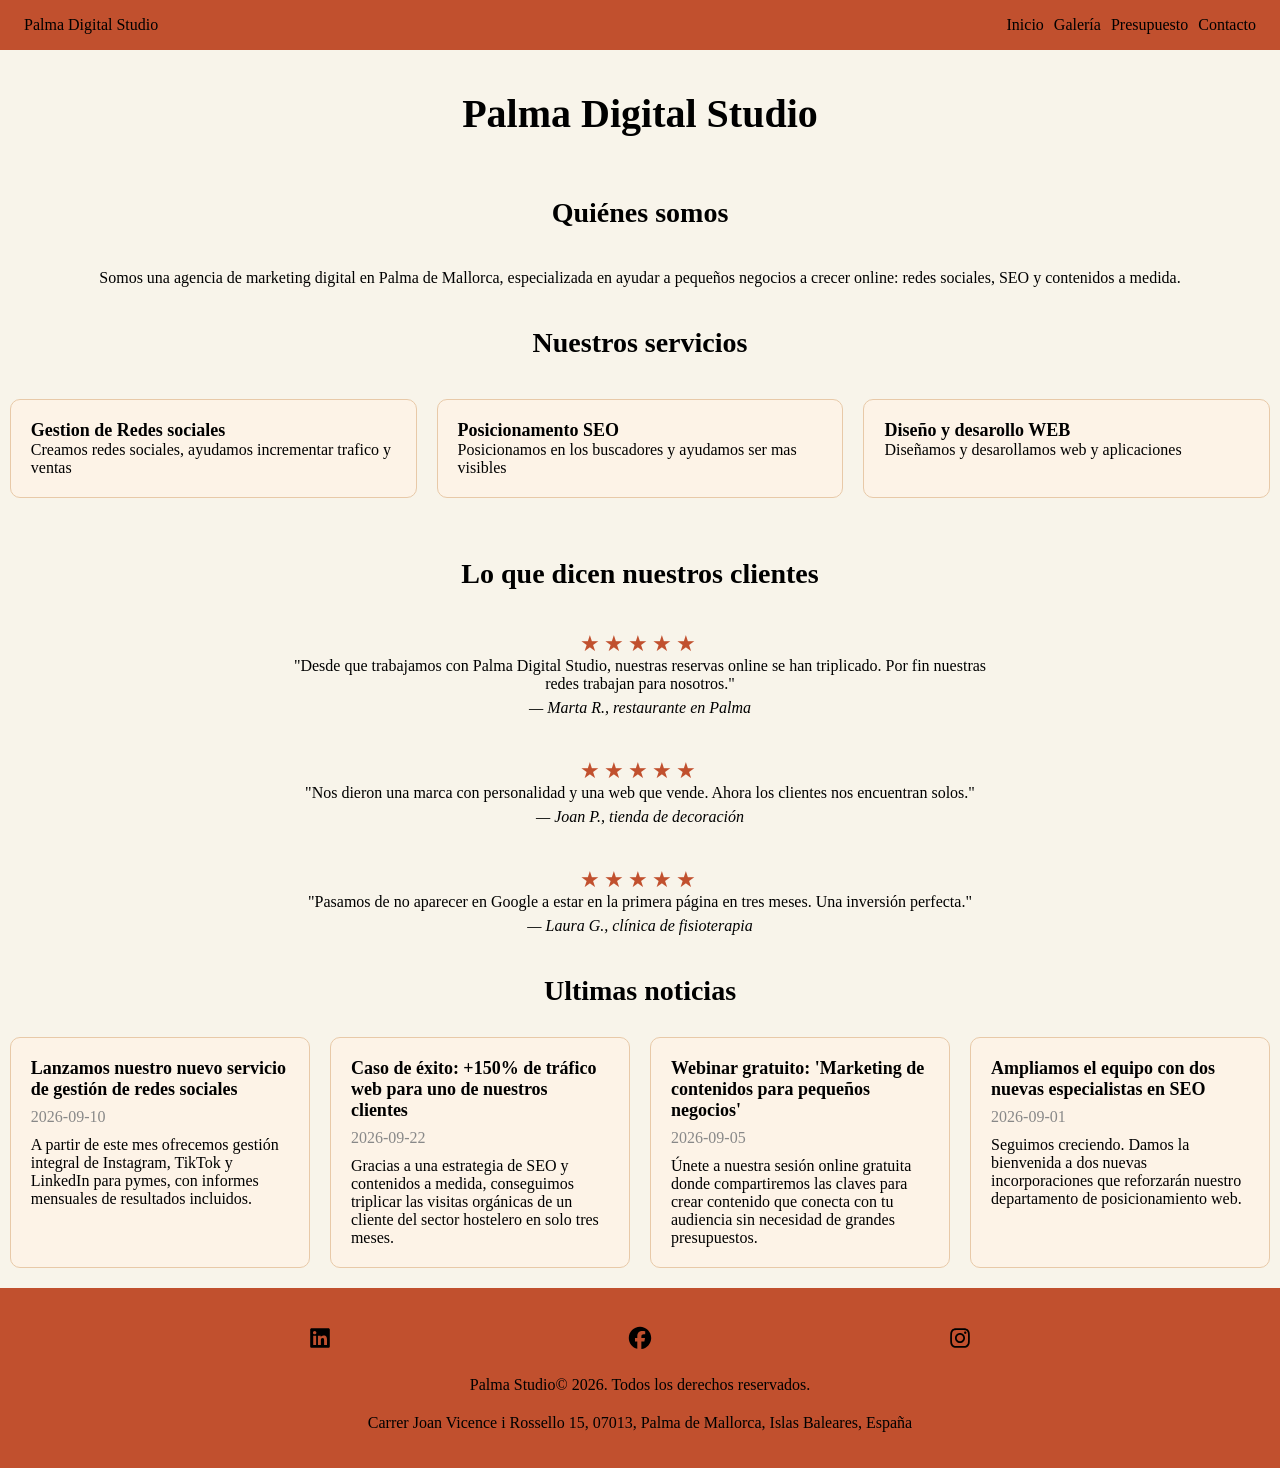
==== commit 07a0e110: "Correct spelling of 'Galeria' to 'Galería'" ====
--- a/index.html
+++ b/index.html
@@ -13,7 +13,7 @@
         <div class="logo">Palma Digital Studio</div>
         <ul>
             <li><a href="index.html" class="active">Inicio</a></li>
-            <li><a href="views/galeria.html">Galeria</a></li>
+            <li><a href="views/galeria.html">Galería</a></li>
             <li><a href="views/presupuesto.html">Presupuesto</a></li>
             <li><a href="views/contacto.html">Contacto</a></li>
         </ul>
@@ -151,4 +151,4 @@
     de esta manera el HTML ya estara cargado cuando se ejecute.-->
     <script src="js/noticias.js"></script>
 </body>
-</html>+</html>
